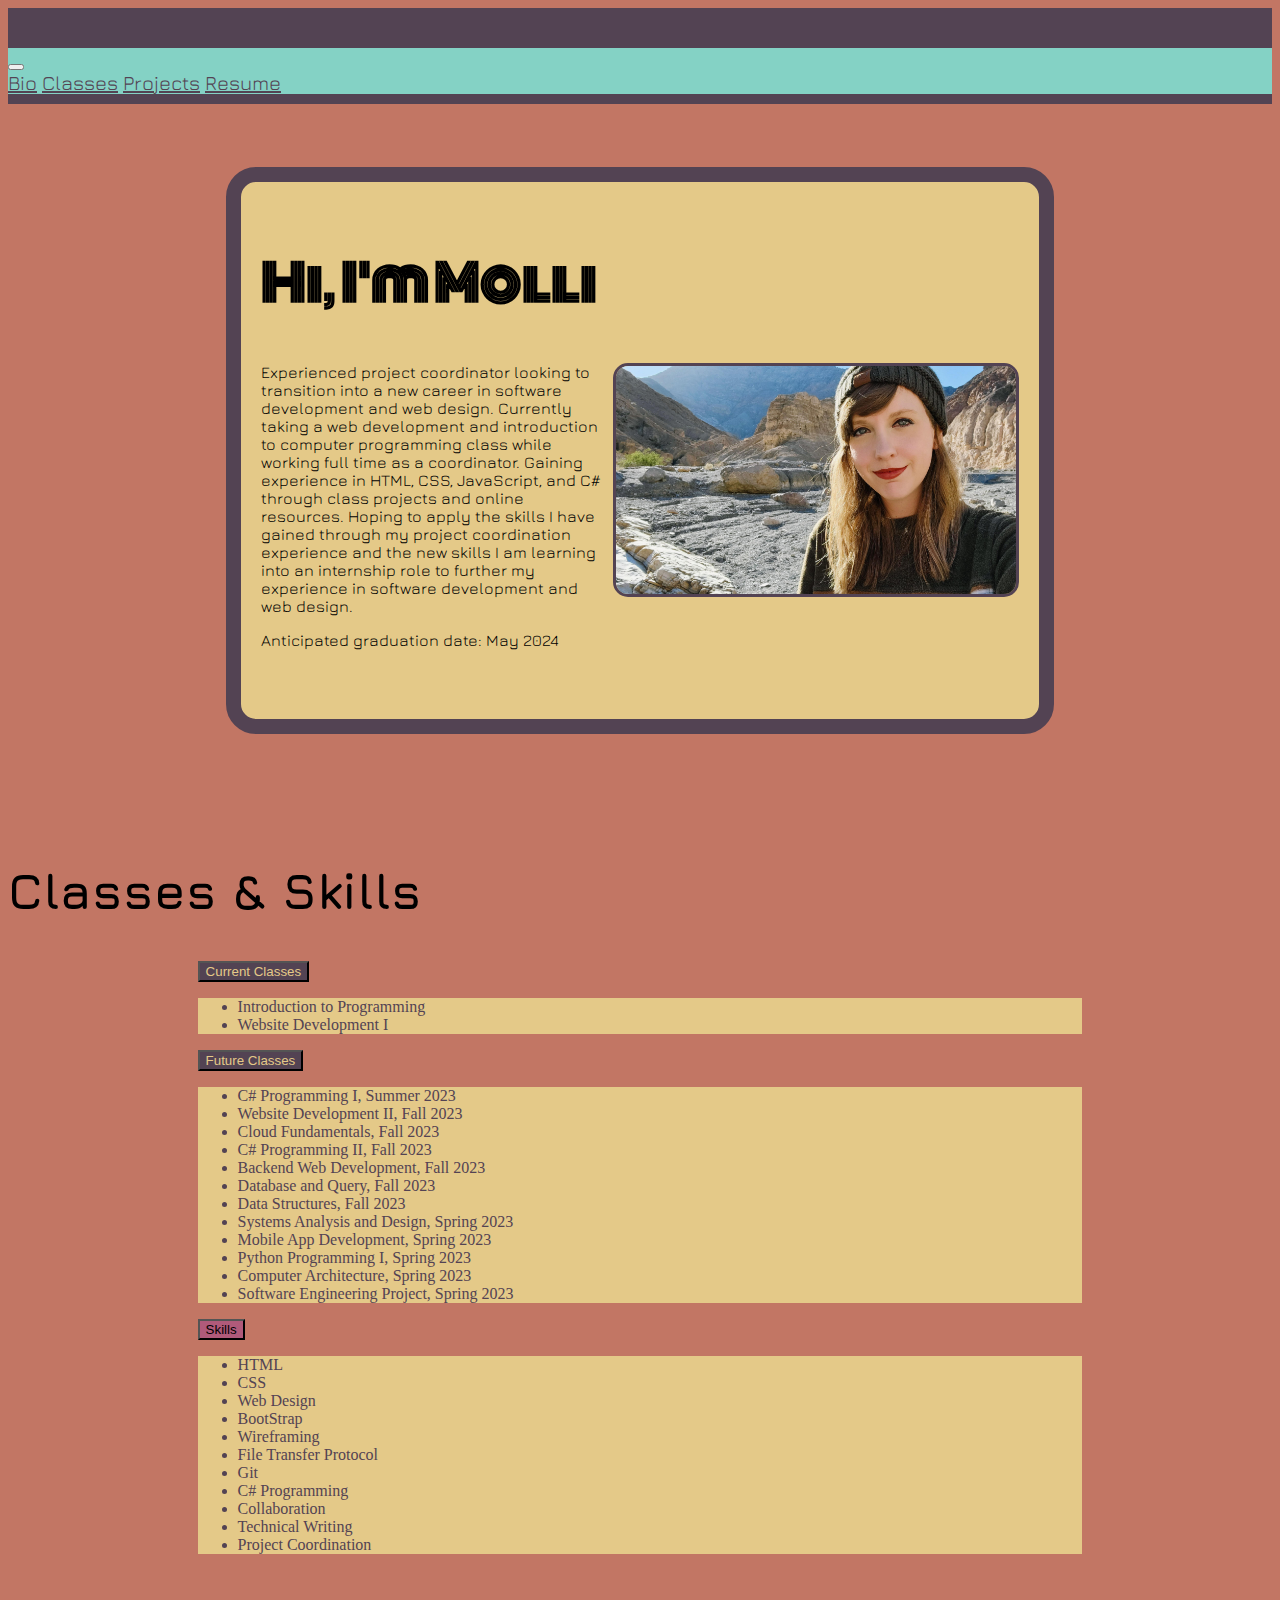
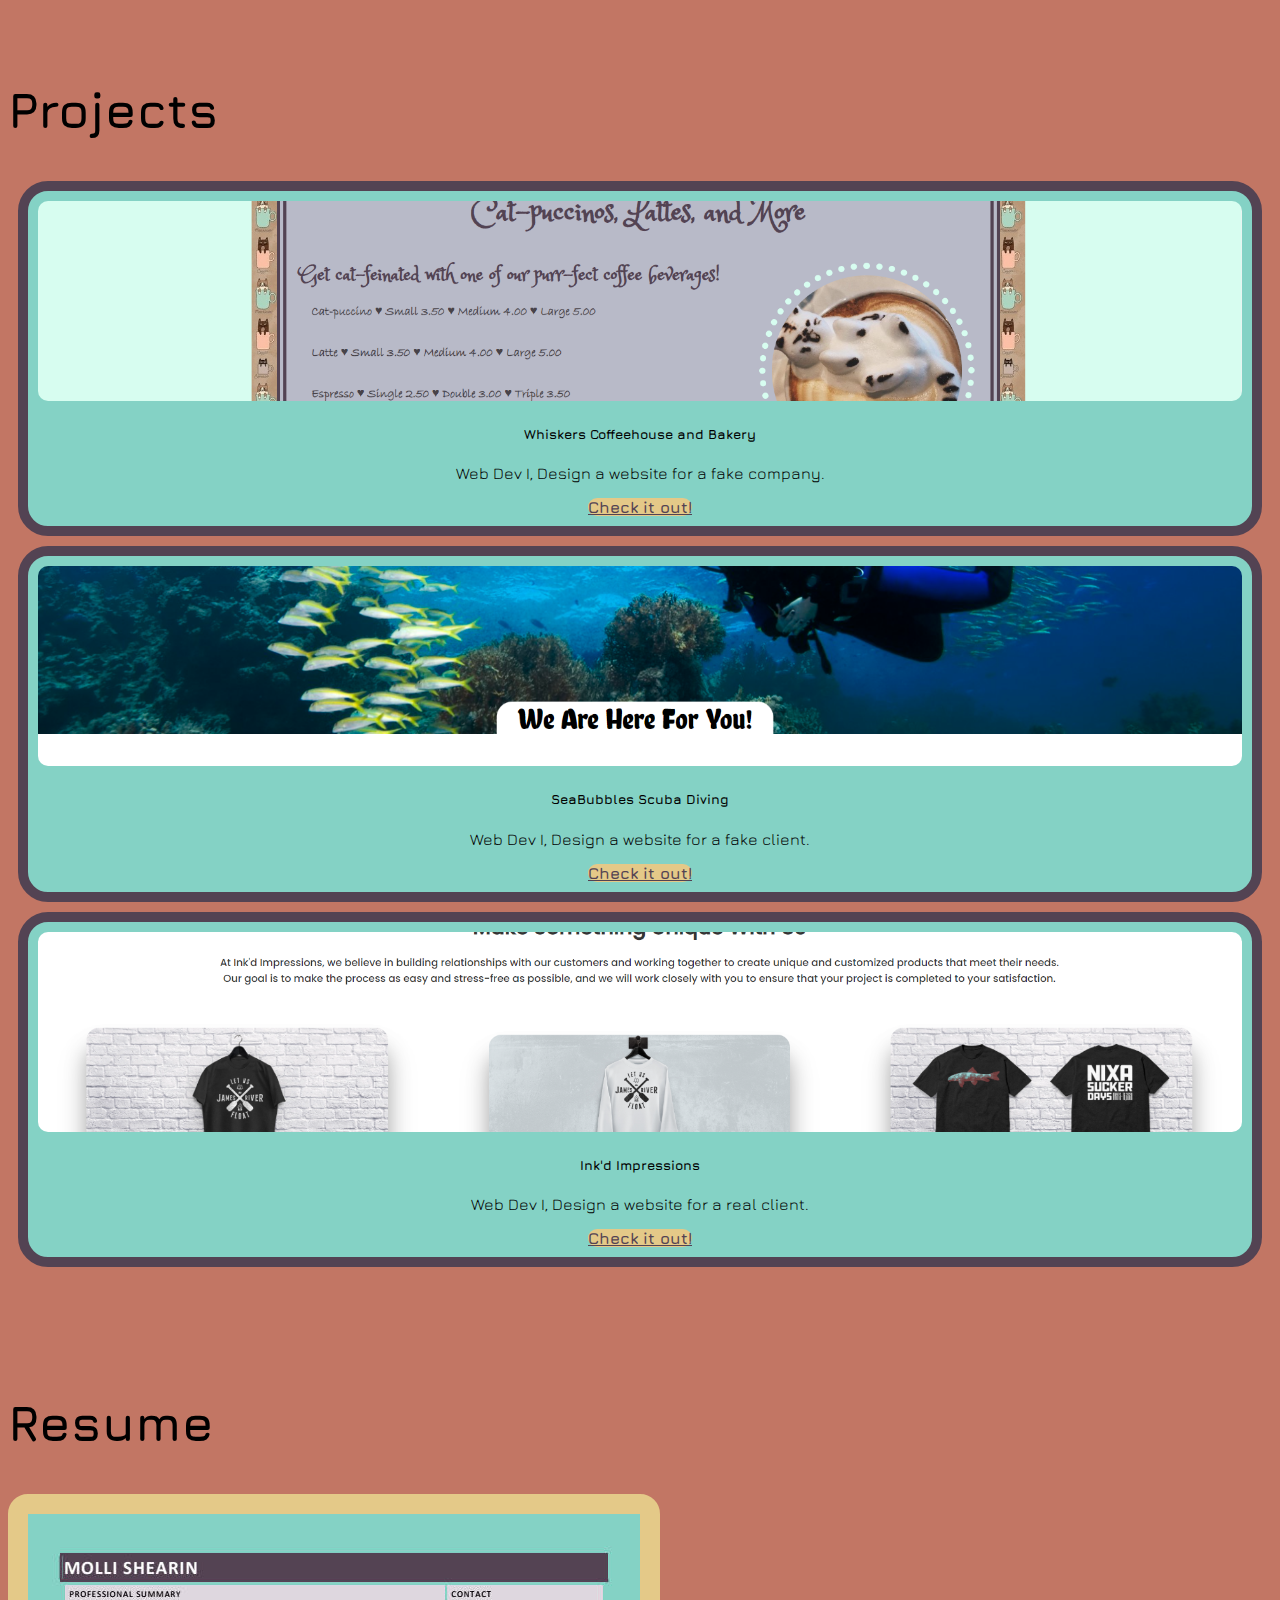
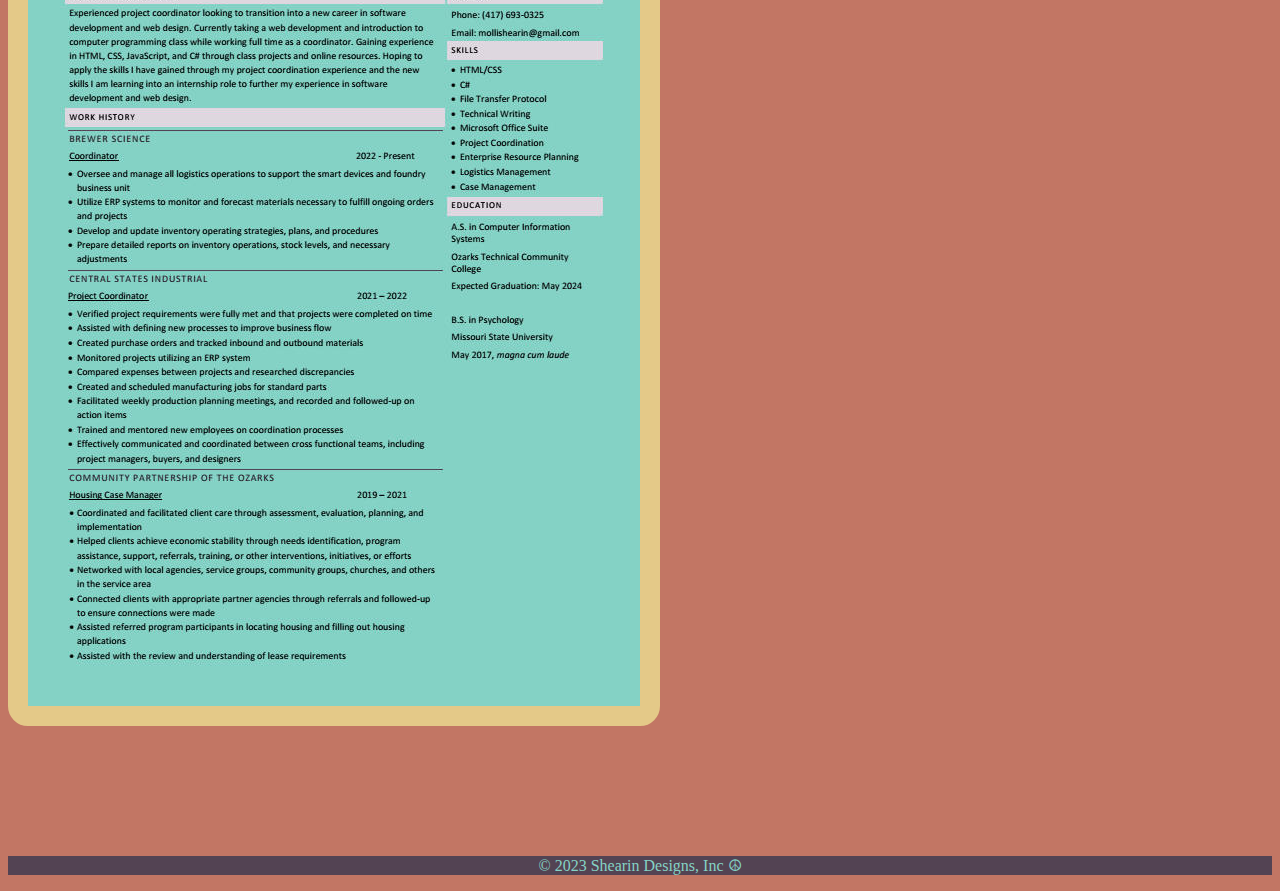
==== index.html @ d211f89f "initial commit" ====
<!DOCTYPE html>
<html lang="en">

<head>
    <!--Author: Molli Shearin
    Final Project, Web Dev 1, Spring 2023
    5-6-23-->
    <meta charset="UTF-8">
    <meta http-equiv="X-UA-Compatible" content="IE=edge">
    <meta name="viewport" content="width=device-width, initial-scale=1.0">
    <title>Molli Shearin</title>
    <link href="https://cdn.jsdelivr.net/npm/bootstrap@5.3.0-alpha3/dist/css/bootstrap.min.css" rel="stylesheet"
        integrity="sha384-KK94CHFLLe+nY2dmCWGMq91rCGa5gtU4mk92HdvYe+M/SXH301p5ILy+dN9+nJOZ" crossorigin="anonymous">
    <!--favicon-->
    <link rel="icon" type="image/x-icon" href="faviconflower.jpg">   
        <!--google fonts-->
    <link rel="preconnect" href="https://fonts.googleapis.com">
    <link rel="preconnect" href="https://fonts.gstatic.com" crossorigin>
    <link href="https://fonts.googleapis.com/css2?family=Monoton&display=swap" rel="stylesheet">

    <link rel="preconnect" href="https://fonts.googleapis.com">
    <link rel="preconnect" href="https://fonts.gstatic.com" crossorigin>
    <link href="https://fonts.googleapis.com/css2?family=Jura&display=swap" rel="stylesheet">
    <!--stylesheet-->
    <link rel="stylesheet" href="styles.css">
</head>

<body>
    <!--navigation bar-->
    <nav class="navbar navbar-expand-lg">
        <div class="container-fluid">
            <a class="navbar-brand" href="#"></a>
            <button class="navbar-toggler" type="button" data-bs-toggle="collapse" data-bs-target="#navbarNavAltMarkup"
                aria-controls="navbarNavAltMarkup" aria-expanded="false" aria-label="Toggle navigation">
                <span class="navbar-toggler-icon"></span>
            </button>
            <div class="collapse navbar-collapse" id="navbarNavAltMarkup">
                <div class="navbar-nav">
                    <a class="nav-link active" aria-current="page" href="#bio">Bio</a>
                    <a class="nav-link" href="#classes">Classes</a>
                    <a class="nav-link" href="#projects">Projects</a>
                    <a class="nav-link" href="#resume">Resume</a>
                </div>
            </div>
        </div>
    </nav>



    <!--bio section-->
    <a id="bio"> <!--scrolls down on page to bio section-->
        <section class="mollibio">
            <h2 class="introduction">Hi, I'm Molli</h2>
            <img src="mollipic.png" alt="Girl hiking in canyon" width="400" class="right">
            <p>Experienced project coordinator looking to transition into a new career in software development and web
                design. Currently taking a web development and introduction to computer programming class while working
                full time as a coordinator. Gaining experience in HTML, CSS, JavaScript, and C# through class projects
                and online resources. Hoping to apply the skills I have gained through my project coordination
                experience and the new skills I am learning into an internship role to further my experience in software
                development and web design.</p>
            <p>Anticipated graduation date: May 2024</p>
            <p class=" clearFloat">&nbsp;</p>
        </section>
    </a>


    <!--classes and skills section-->
    <a id="classes"> <!--scrolls down on page to classes and skills section-->
        <h2 class="heading text-center mt-5">Classes & Skills</h2>
    </a>
        <div class="container-fluid">
            <div class="accordion">
                <div class="accordion-item">
                    <div class="accordion-header">
                        <button class="accordion-button collapsed" type="button" data-bs-toggle="collapse"
                            data-bs-target="#collapseOne">
                            Current Classes
                        </button>
                    </div>
                    <div id="collapseOne" class="collapse">
                        <div class="accordion-body">
                            <ul>
                                <li>Introduction to Programming</li>
                                <li>Website Development I</li>
                            </ul>
                        </div>
                    </div>
                </div>
                <div class="accordion-item">
                    <div class="accordion-header">
                        <button class="accordion-button collapsed" type="button" data-bs-toggle="collapse"
                            data-bs-target="#collapseTwo">
                            Future Classes
                        </button>
                    </div>
                    <div id="collapseTwo" class="collapse">
                        <div class="accordion-body">
                            <ul>
                                <li class="mb-4">C# Programming I, Summer 2023</li>
                                <li>Website Development II, Fall 2023</li>
                                <li>Cloud Fundamentals, Fall 2023</li>
                                <li>C# Programming II, Fall 2023</li>
                                <li>Backend Web Development, Fall 2023</li>
                                <li>Database and Query, Fall 2023</li>
                                <li class="mb-4">Data Structures, Fall 2023</li>
                                <li>Systems Analysis and Design, Spring 2023</li>
                                <li>Mobile App Development, Spring 2023</li>
                                <li>Python Programming I, Spring 2023</li>
                                <li>Computer Architecture, Spring 2023</li>
                                <li>Software Engineering Project, Spring 2023</li>
                            </ul>
                        </div>
                    </div>
                </div>
                <div class="accordion-item">
                    <div class="accordion-header">
                        <button class="accordion-button" type="button" data-bs-toggle="collapse"
                            data-bs-target="#collapseThree">
                            Skills
                        </button>
                    </div>
                    <div id="collapseThree" class="collapse show">
                        <div class="accordion-body">
                            <ul>
                                <li>HTML</li>
                                <li>CSS</li>
                                <li>Web Design</li>
                                <li>BootStrap</li>
                                <li>Wireframing</li>
                                <li>File Transfer Protocol</li>
                                <li>Git</li>
                                <li>C# Programming</li>
                                <li>Collaboration</li>
                                <li>Technical Writing</li>
                                <li>Project Coordination</li>
                            </ul>
                        </div>
                    </div>
                </div>
            </div>
        </div>

    <!--projects section-->
    <div class="container text-center mt-5" style="margin-bottom: 10%;">
        <a id="projects"> <!--scrolls down on page to projects section-->
            <h2 class="heading">Projects</h2>
        </a>
        <div class="row">
            <div class="col-sm-12 col-md-4">
                <div class="card h-100">
                    <img src="catcafe.png" class="card-img-top" alt="Cat Cafe Website">
                    <div class="card-body">
                        <h5 class="card-title">Whiskers Coffeehouse and Bakery</h5>
                        <p class="card-text">Web Dev I, Design a website for a fake company.</p>
                        <a href="#" class="btn btn-primary">Check it out!</a>
                    </div>
                </div>
            </div>
            <div class="col-sm-12 col-md-4">
                <div class="card h-100">
                    <img src="seabubbles.png" class="card-img-top" alt="SeaBubbles Scuba Diving Website">
                    <div class="card-body">
                        <h5 class="card-title">SeaBubbles Scuba Diving</h5>
                        <p class="card-text">Web Dev I, Design a website for a fake client.</p>
                        <a href="#" class="btn btn-primary">Check it out!</a>
                    </div>
                </div>
            </div>
            <div class="col-sm-12 col-md-4">
                <div class="card h-100">
                    <img src="inkdimpressions.png" class="card-img-top" alt="Inkd Impressions Website">
                    <div class="card-body">
                        <h5 class="card-title">Ink'd Impressions</h5>
                        <p class="card-text">Web Dev I, Design a website for a real client.</p>
                        <a href="#" class="btn btn-primary">Check it out!</a>
                    </div>
                </div>
            </div>
        </div>
    </div>

    <!--resume section-->
    <div class="container text-center mt-5" style="margin-bottom: 10%;">
        <a id="resume">
            <h2 class="heading">Resume</h2>
        </a>
        <a href="Molli_Resume.pdf" target="_blank"> <!--opens pdf of resume when resume is clicked on-->
            <img src="resumepic.jpg" alt="Resume" class="img-fluid" style="border-radius: 20px; border: 20px solid #E4C988;">
        </a>
    </div>
    <!--footer section-->
    <div class="container-mx-0 mt-5">
        <p class="footer m-0 p-0">&copy; 2023 Shearin Designs, Inc &#9774;</p>
    </div>
    <!--javascrit bootstrap link-->
    <script src="https://cdn.jsdelivr.net/npm/bootstrap@5.3.0-alpha3/dist/js/bootstrap.bundle.min.js"
        integrity="sha384-ENjdO4Dr2bkBIFxQpeoTz1HIcje39Wm4jDKdf19U8gI4ddQ3GYNS7NTKfAdVQSZe"
        crossorigin="anonymous"></script>
</body>

</html>
---- styles.css ----
/*background color for site*/
body {
    background-color: #C27664;
}

/*navigation bar*/
.navbar {
    background-color: #84D2C5;
    border-bottom: 10px solid rgb(83, 67, 83);
    border-top: 40px solid rgb(83, 67, 83);
    font-size: 20px;
    font-family: 'Jura', sans-serif;
}

a:link, a:visited {
    color: rgb(83, 67, 83);
  }

  a:hover, a:active {
    background-color: #B05A7A;
    color: #84D2C5;
    border-radius: 20px;
  }

/*bio section*/
.mollibio {
    padding: 20px;
    background-color: #E4C988; 
    border: 15px solid rgb(83, 67, 83);
    min-width: 470px;
    width: 60%;
    margin: auto;
    margin-bottom: 10%;
    margin-top: 5%;
    font-family: 'Jura', sans-serif;
    border-radius: 30px;
}

.introduction {
    font-family: 'Monoton', cursive;
    font-size: 50px;
}

.heading {
    font-family: 'Jura', sans-serif;
    font-size: 50px;
    font-weight: bolder;
}

.right {
    float: right;
    border-radius: 15px;
    border: 3px solid rgb(83, 67, 83);
    margin-left: 1%; 
}

.clearFloat {
	clear: both;
}

/*classes and skills section*/
.accordion-button.collapsed {
    background-color: rgb(83, 67, 83);
    color: #E4C988;  
}

.accordion-button:not(.collapsed) {
    background-color: #B05A7A;
}

.accordion-body {
    background-color: #E4C988;  
    color:rgb(83, 67, 83);
}

.accordion {
    margin-left: 15%;
    margin-right: 15%;
    margin-bottom: 10%;
}

#classes {
    font-family: 'Jura', sans-serif;
}

/*projects section*/
.card {
    margin: 10px;
    padding: 10px;
    background-color: #84D2C5;
    border: 10px solid rgb(83, 67, 83);
    text-align: center;
    border-radius: 30px;
    font-family: 'Jura', sans-serif;
}
 
.btn {
    background-color: #E4C988; 
    border: none;
    font-family: 'Jura', sans-serif;
    border-radius: 20px;
    font-weight: bold;
    margin-top: 3%;
}

.btn:hover {
    background-color: #B05A7A;
    color: rgb(83, 67, 83);
    border-radius: 20px;
    font-family: 'Jura', sans-serif;
  }

  .card-img-top {
    border-radius: 10px;
    width: 100%;
    height: 200px;
    object-fit: cover;
  }

.card-title {
    font-weight: bold;
}

/*footer*/
.footer {
    background-color:rgb(83, 67, 83);
    color: #84D2C5;
    text-align: center;
}
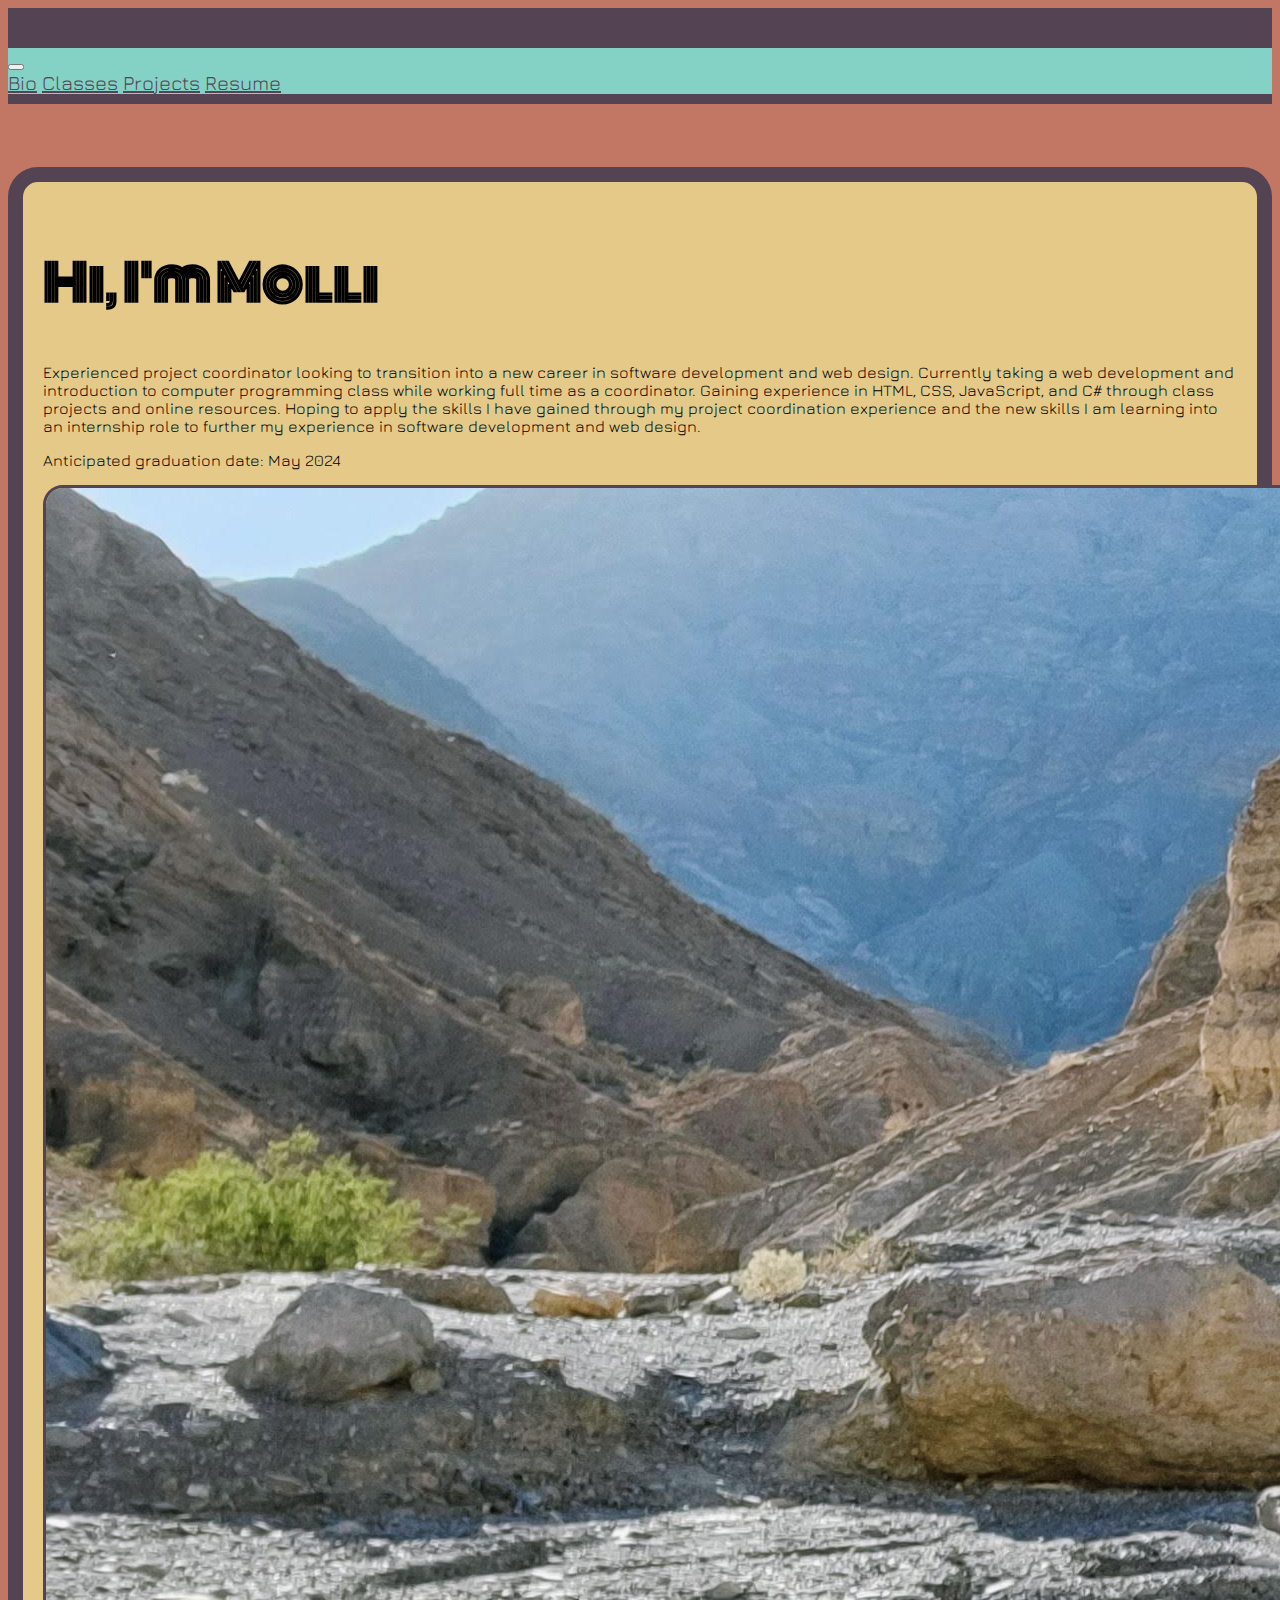
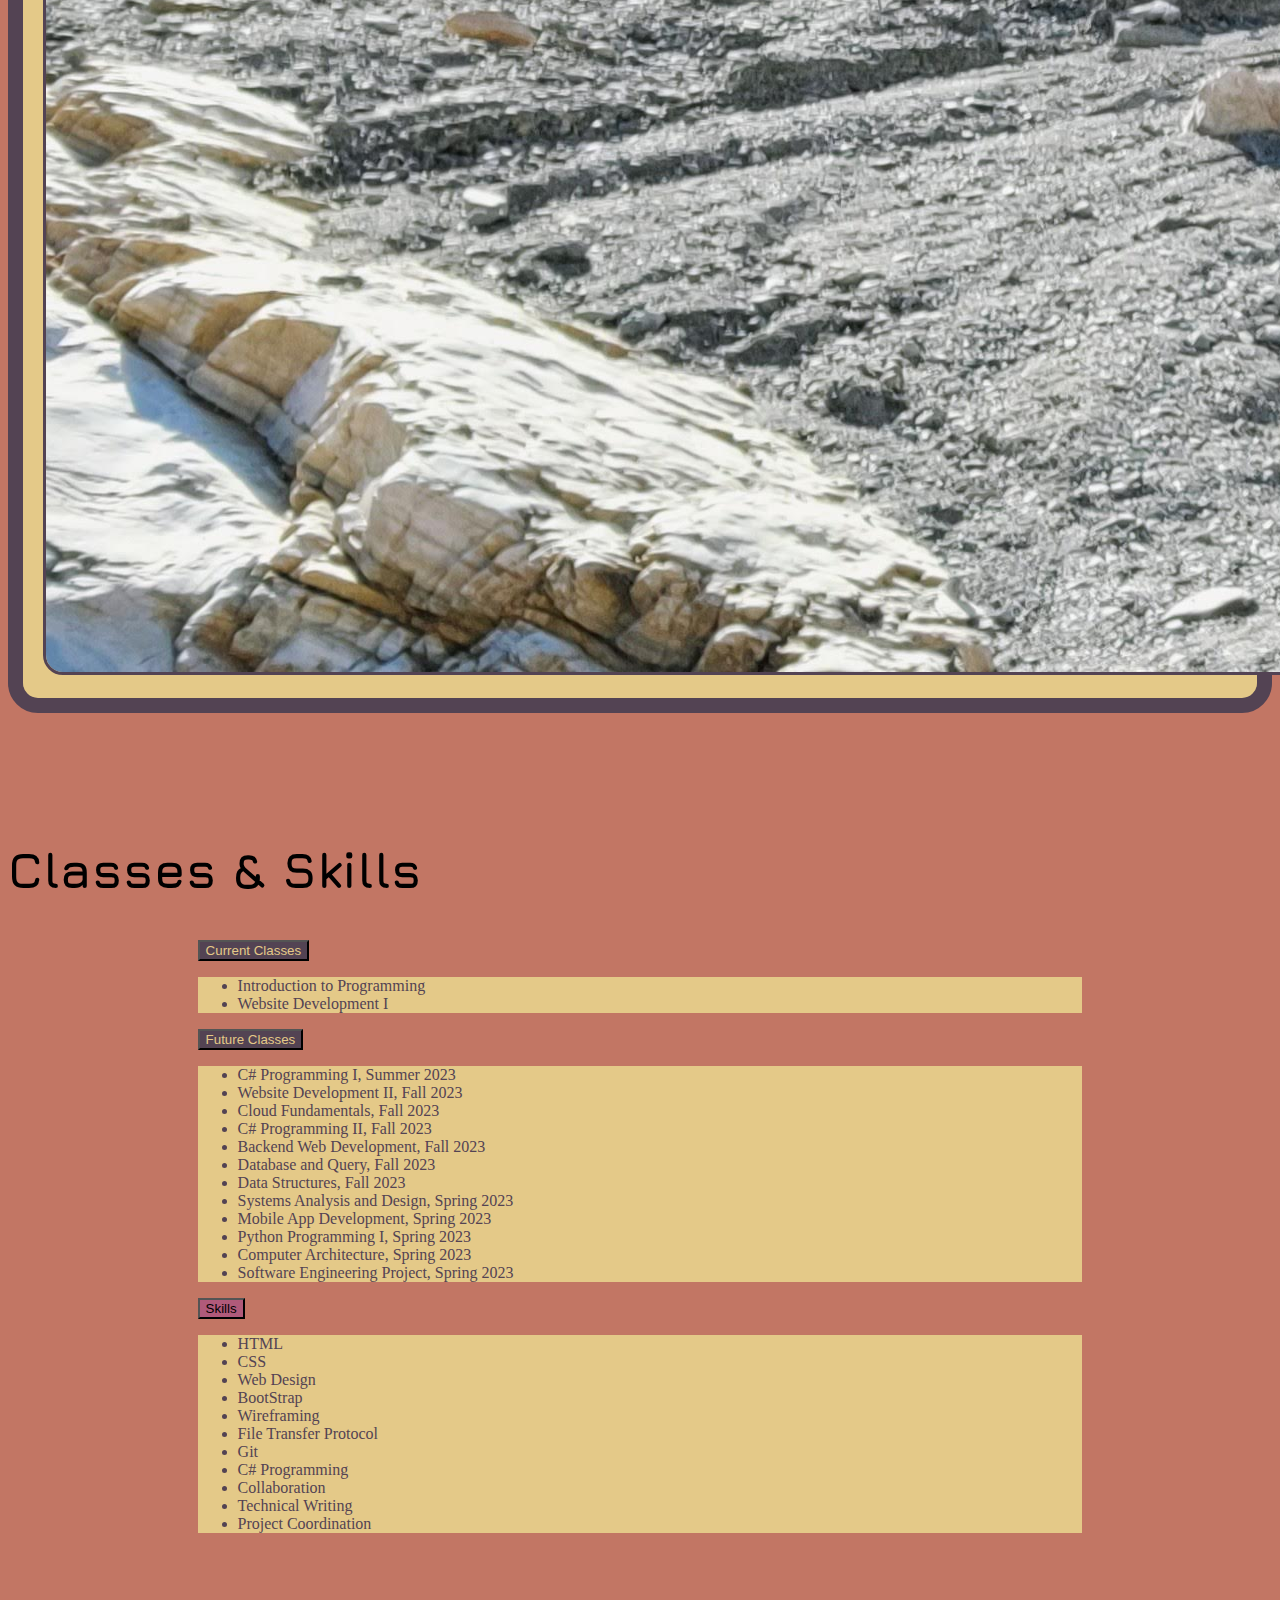
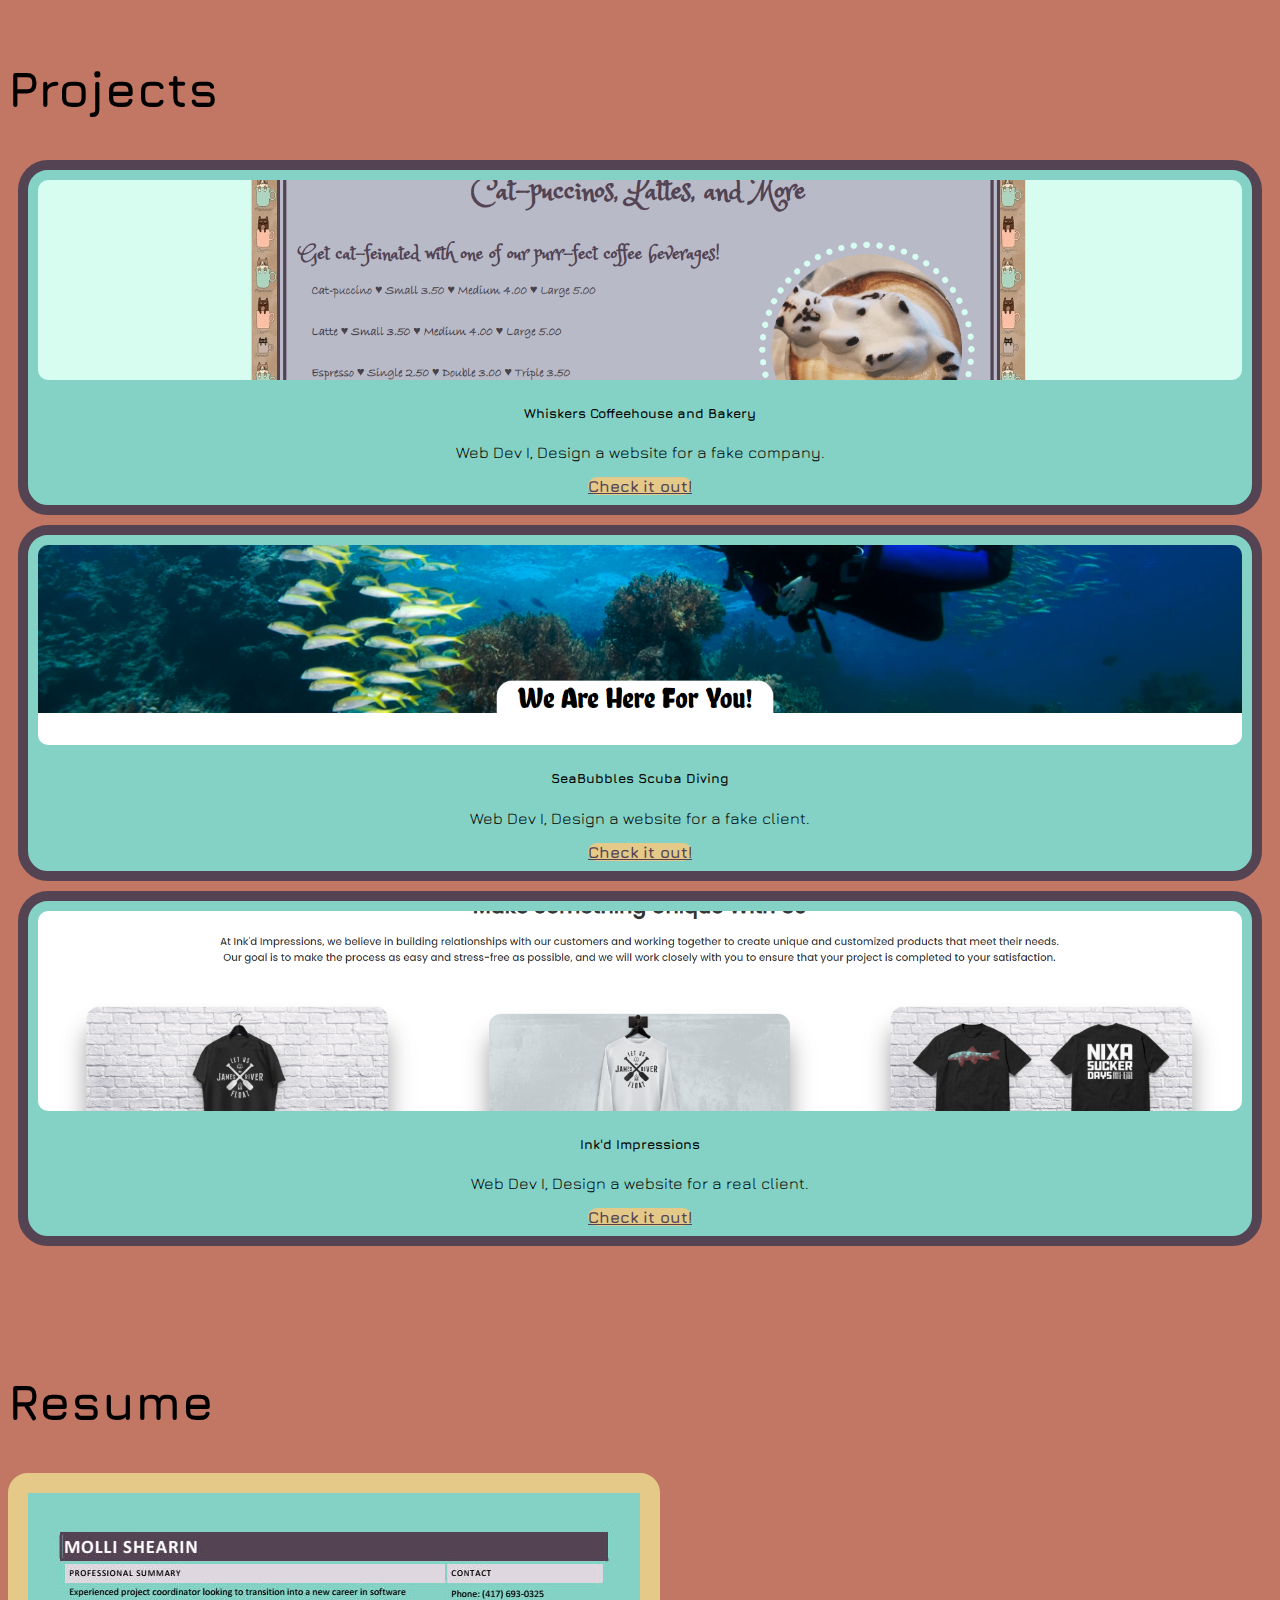
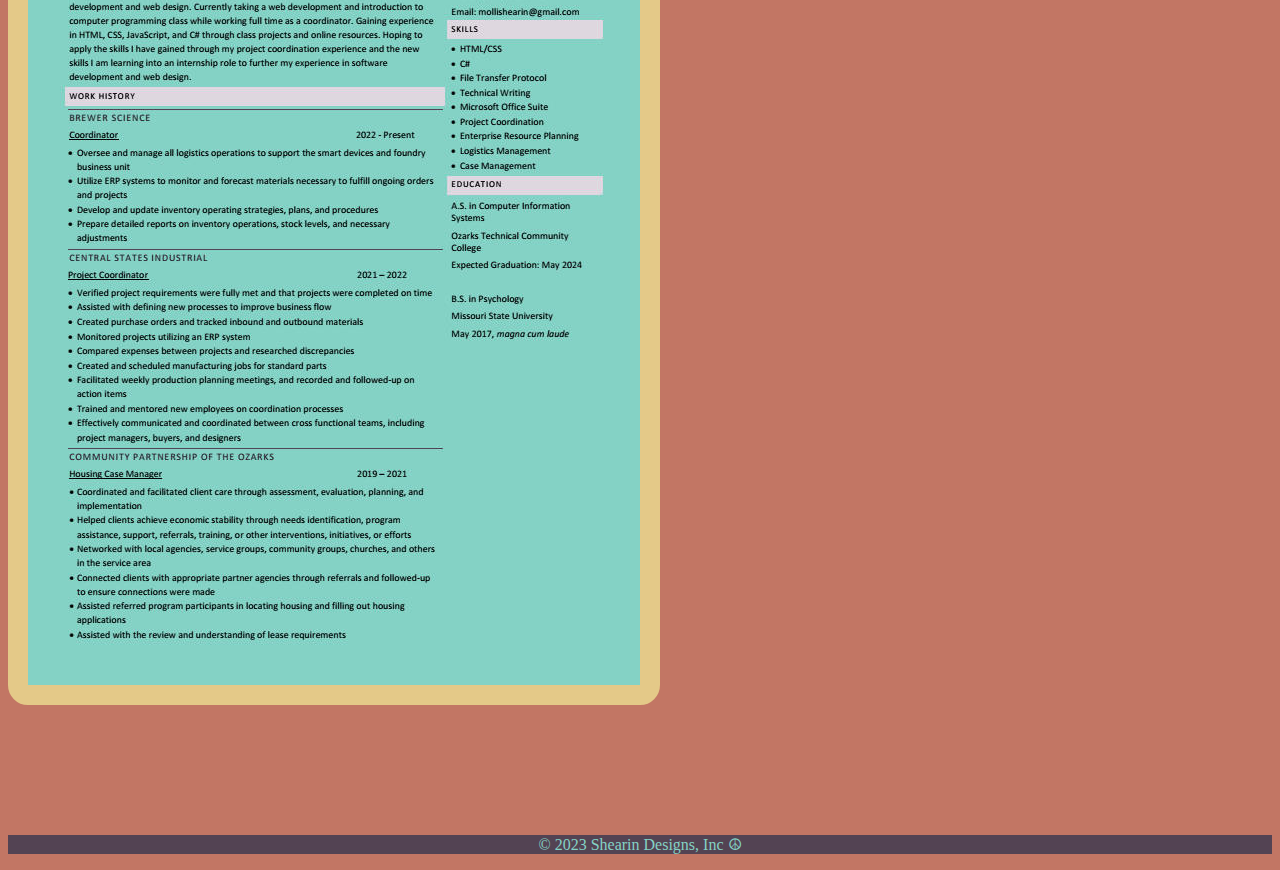
==== commit 397aa0d8: "updated responsiveness of bio section" ====
--- a/index.html
+++ b/index.html
@@ -12,8 +12,8 @@
     <link href="https://cdn.jsdelivr.net/npm/bootstrap@5.3.0-alpha3/dist/css/bootstrap.min.css" rel="stylesheet"
         integrity="sha384-KK94CHFLLe+nY2dmCWGMq91rCGa5gtU4mk92HdvYe+M/SXH301p5ILy+dN9+nJOZ" crossorigin="anonymous">
     <!--favicon-->
-    <link rel="icon" type="image/x-icon" href="faviconflower.jpg">   
-        <!--google fonts-->
+    <link rel="icon" type="image/x-icon" href="faviconflower.jpg">
+    <!--google fonts-->
     <link rel="preconnect" href="https://fonts.googleapis.com">
     <link rel="preconnect" href="https://fonts.gstatic.com" crossorigin>
     <link href="https://fonts.googleapis.com/css2?family=Monoton&display=swap" rel="stylesheet">
@@ -49,18 +49,30 @@
 
     <!--bio section-->
     <a id="bio"> <!--scrolls down on page to bio section-->
-        <section class="mollibio">
+        <div class="container mollibio">
             <h2 class="introduction">Hi, I'm Molli</h2>
-            <img src="mollipic.png" alt="Girl hiking in canyon" width="400" class="right">
-            <p>Experienced project coordinator looking to transition into a new career in software development and web
-                design. Currently taking a web development and introduction to computer programming class while working
-                full time as a coordinator. Gaining experience in HTML, CSS, JavaScript, and C# through class projects
-                and online resources. Hoping to apply the skills I have gained through my project coordination
-                experience and the new skills I am learning into an internship role to further my experience in software
-                development and web design.</p>
-            <p>Anticipated graduation date: May 2024</p>
-            <p class=" clearFloat">&nbsp;</p>
-        </section>
+            <div class="row">
+
+                <div class="col-sm-12 col-md-6">
+                    <p>Experienced project coordinator looking to transition into a new career in software development
+                        and web
+                        design. Currently taking a web development and introduction to computer programming class while
+                        working
+                        full time as a coordinator. Gaining experience in HTML, CSS, JavaScript, and C# through class
+                        projects
+                        and online resources. Hoping to apply the skills I have gained through my project coordination
+                        experience and the new skills I am learning into an internship role to further my experience in
+                        software
+                        development and web design.</p>
+                    <p>Anticipated graduation date: May 2024</p>
+                </div>
+                <div class="col-sm-12 col-md-6">
+                    <img src="mollipic.png" class="img-fluid" alt="Girl Hiking in Canyon"
+                        style="border-radius: 20px; border: 3px solid rgb(83, 67, 83);">
+                </div>
+            </div>
+            <!-- <p class=" clearFloat">&nbsp;</p> -->
+        </div>
     </a>
 
 
@@ -68,77 +80,77 @@
     <a id="classes"> <!--scrolls down on page to classes and skills section-->
         <h2 class="heading text-center mt-5">Classes & Skills</h2>
     </a>
-        <div class="container-fluid">
-            <div class="accordion">
-                <div class="accordion-item">
-                    <div class="accordion-header">
-                        <button class="accordion-button collapsed" type="button" data-bs-toggle="collapse"
-                            data-bs-target="#collapseOne">
-                            Current Classes
-                        </button>
-                    </div>
-                    <div id="collapseOne" class="collapse">
-                        <div class="accordion-body">
-                            <ul>
-                                <li>Introduction to Programming</li>
-                                <li>Website Development I</li>
-                            </ul>
-                        </div>
-                    </div>
-                </div>
-                <div class="accordion-item">
-                    <div class="accordion-header">
-                        <button class="accordion-button collapsed" type="button" data-bs-toggle="collapse"
-                            data-bs-target="#collapseTwo">
-                            Future Classes
-                        </button>
-                    </div>
-                    <div id="collapseTwo" class="collapse">
-                        <div class="accordion-body">
-                            <ul>
-                                <li class="mb-4">C# Programming I, Summer 2023</li>
-                                <li>Website Development II, Fall 2023</li>
-                                <li>Cloud Fundamentals, Fall 2023</li>
-                                <li>C# Programming II, Fall 2023</li>
-                                <li>Backend Web Development, Fall 2023</li>
-                                <li>Database and Query, Fall 2023</li>
-                                <li class="mb-4">Data Structures, Fall 2023</li>
-                                <li>Systems Analysis and Design, Spring 2023</li>
-                                <li>Mobile App Development, Spring 2023</li>
-                                <li>Python Programming I, Spring 2023</li>
-                                <li>Computer Architecture, Spring 2023</li>
-                                <li>Software Engineering Project, Spring 2023</li>
-                            </ul>
-                        </div>
-                    </div>
-                </div>
-                <div class="accordion-item">
-                    <div class="accordion-header">
-                        <button class="accordion-button" type="button" data-bs-toggle="collapse"
-                            data-bs-target="#collapseThree">
-                            Skills
-                        </button>
-                    </div>
-                    <div id="collapseThree" class="collapse show">
-                        <div class="accordion-body">
-                            <ul>
-                                <li>HTML</li>
-                                <li>CSS</li>
-                                <li>Web Design</li>
-                                <li>BootStrap</li>
-                                <li>Wireframing</li>
-                                <li>File Transfer Protocol</li>
-                                <li>Git</li>
-                                <li>C# Programming</li>
-                                <li>Collaboration</li>
-                                <li>Technical Writing</li>
-                                <li>Project Coordination</li>
-                            </ul>
-                        </div>
-                    </div>
-                </div>
-            </div>
-        </div>
+    <div class="container-fluid">
+        <div class="accordion">
+            <div class="accordion-item">
+                <div class="accordion-header">
+                    <button class="accordion-button collapsed" type="button" data-bs-toggle="collapse"
+                        data-bs-target="#collapseOne">
+                        Current Classes
+                    </button>
+                </div>
+                <div id="collapseOne" class="collapse">
+                    <div class="accordion-body">
+                        <ul>
+                            <li>Introduction to Programming</li>
+                            <li>Website Development I</li>
+                        </ul>
+                    </div>
+                </div>
+            </div>
+            <div class="accordion-item">
+                <div class="accordion-header">
+                    <button class="accordion-button collapsed" type="button" data-bs-toggle="collapse"
+                        data-bs-target="#collapseTwo">
+                        Future Classes
+                    </button>
+                </div>
+                <div id="collapseTwo" class="collapse">
+                    <div class="accordion-body">
+                        <ul>
+                            <li class="mb-4">C# Programming I, Summer 2023</li>
+                            <li>Website Development II, Fall 2023</li>
+                            <li>Cloud Fundamentals, Fall 2023</li>
+                            <li>C# Programming II, Fall 2023</li>
+                            <li>Backend Web Development, Fall 2023</li>
+                            <li>Database and Query, Fall 2023</li>
+                            <li class="mb-4">Data Structures, Fall 2023</li>
+                            <li>Systems Analysis and Design, Spring 2023</li>
+                            <li>Mobile App Development, Spring 2023</li>
+                            <li>Python Programming I, Spring 2023</li>
+                            <li>Computer Architecture, Spring 2023</li>
+                            <li>Software Engineering Project, Spring 2023</li>
+                        </ul>
+                    </div>
+                </div>
+            </div>
+            <div class="accordion-item">
+                <div class="accordion-header">
+                    <button class="accordion-button" type="button" data-bs-toggle="collapse"
+                        data-bs-target="#collapseThree">
+                        Skills
+                    </button>
+                </div>
+                <div id="collapseThree" class="collapse show">
+                    <div class="accordion-body">
+                        <ul>
+                            <li>HTML</li>
+                            <li>CSS</li>
+                            <li>Web Design</li>
+                            <li>BootStrap</li>
+                            <li>Wireframing</li>
+                            <li>File Transfer Protocol</li>
+                            <li>Git</li>
+                            <li>C# Programming</li>
+                            <li>Collaboration</li>
+                            <li>Technical Writing</li>
+                            <li>Project Coordination</li>
+                        </ul>
+                    </div>
+                </div>
+            </div>
+        </div>
+    </div>
 
     <!--projects section-->
     <div class="container text-center mt-5" style="margin-bottom: 10%;">
@@ -185,7 +197,8 @@
             <h2 class="heading">Resume</h2>
         </a>
         <a href="Molli_Resume.pdf" target="_blank"> <!--opens pdf of resume when resume is clicked on-->
-            <img src="resumepic.jpg" alt="Resume" class="img-fluid" style="border-radius: 20px; border: 20px solid #E4C988;">
+            <img src="resumepic.jpg" alt="Resume" class="img-fluid"
+                style="border-radius: 20px; border: 20px solid #E4C988;">
         </a>
     </div>
     <!--footer section-->
--- a/styles.css
+++ b/styles.css
@@ -27,8 +27,6 @@
     padding: 20px;
     background-color: #E4C988; 
     border: 15px solid rgb(83, 67, 83);
-    min-width: 470px;
-    width: 60%;
     margin: auto;
     margin-bottom: 10%;
     margin-top: 5%;
@@ -52,6 +50,7 @@
     border-radius: 15px;
     border: 3px solid rgb(83, 67, 83);
     margin-left: 1%; 
+    max-width: 400px;
 }
 
 .clearFloat {
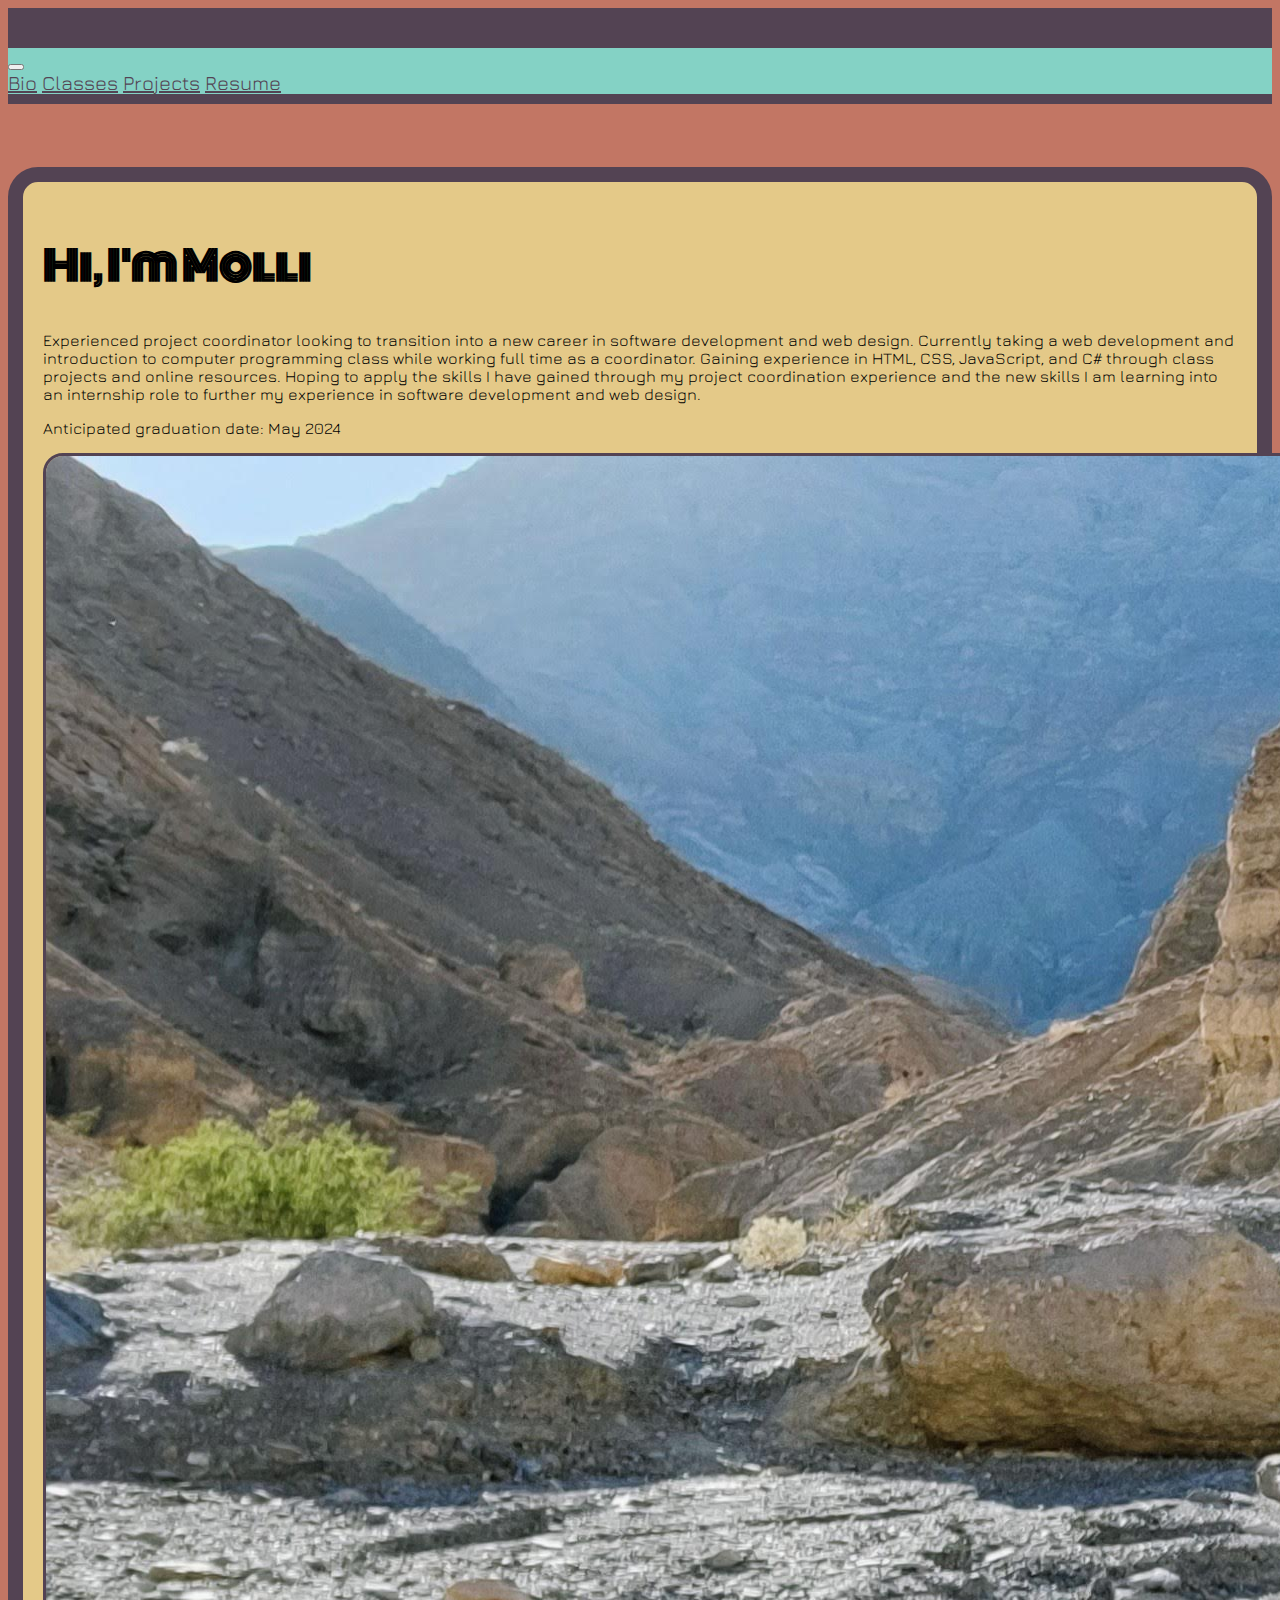
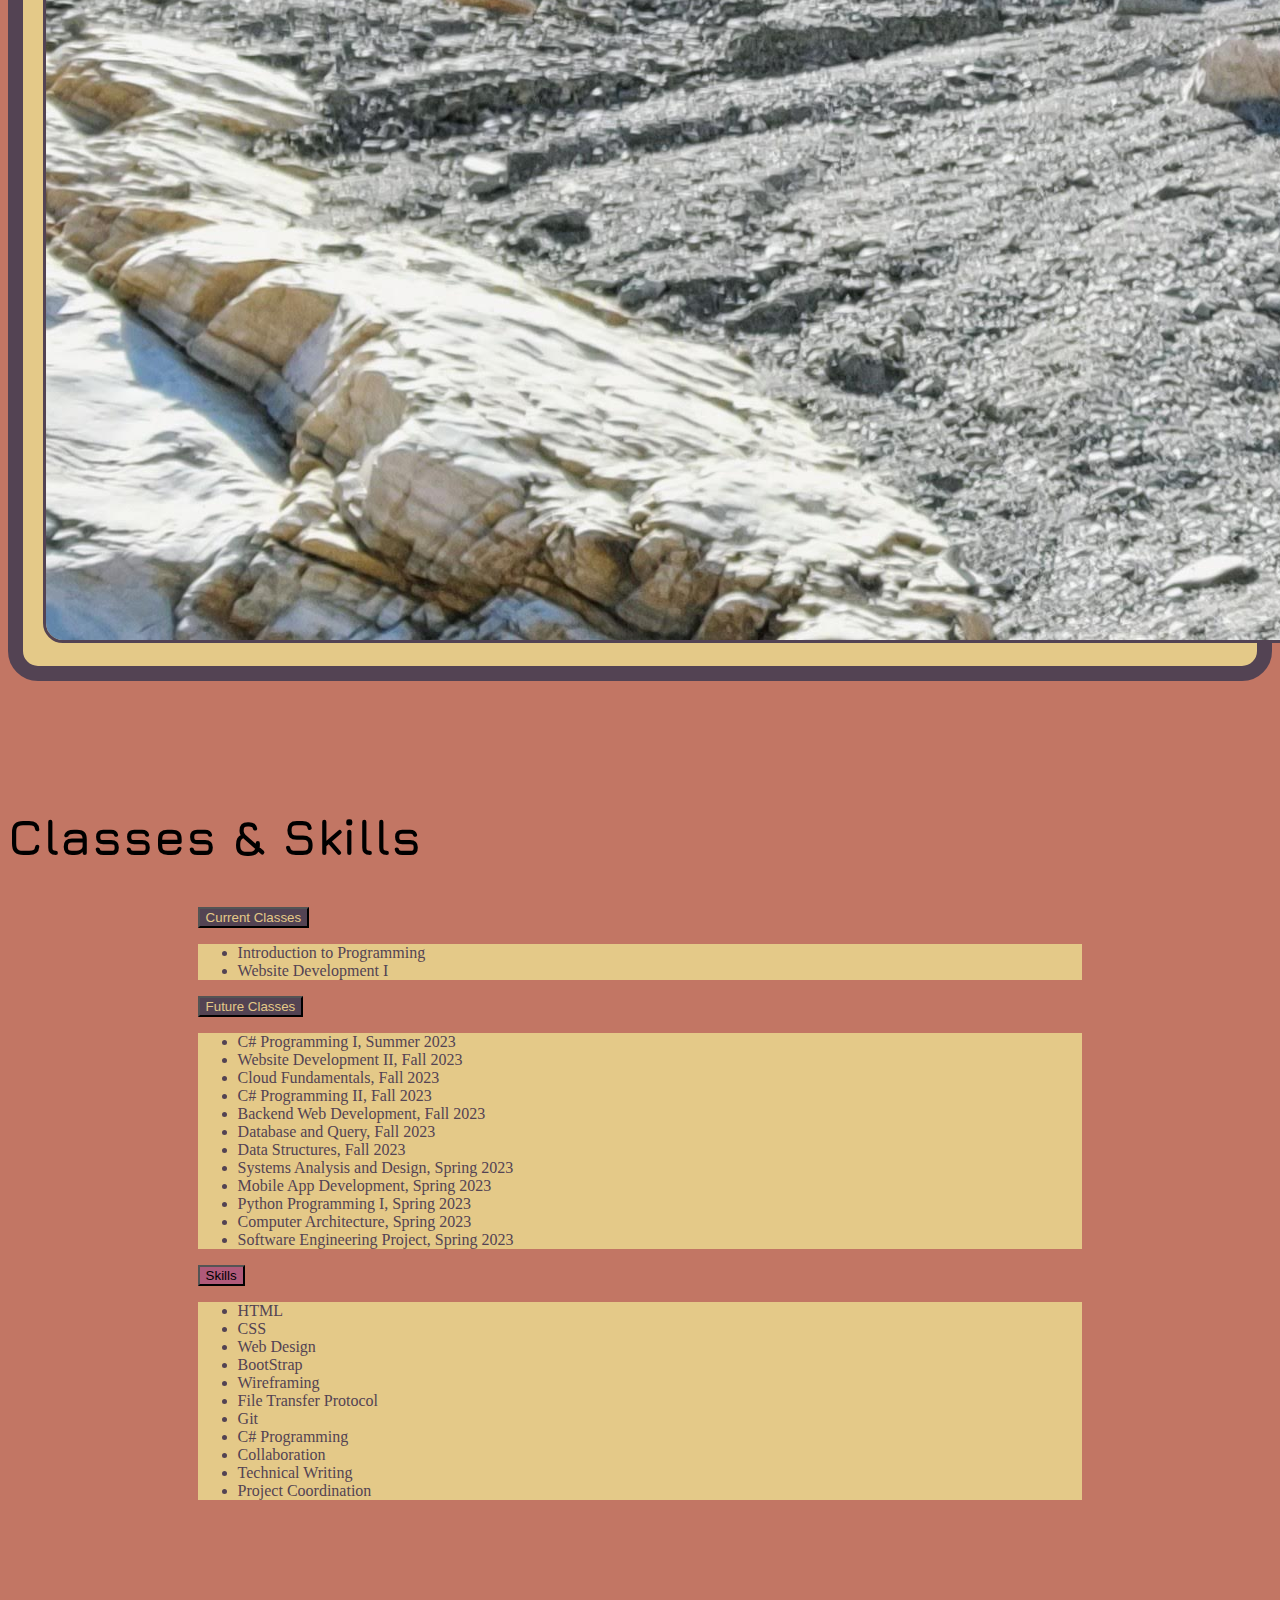
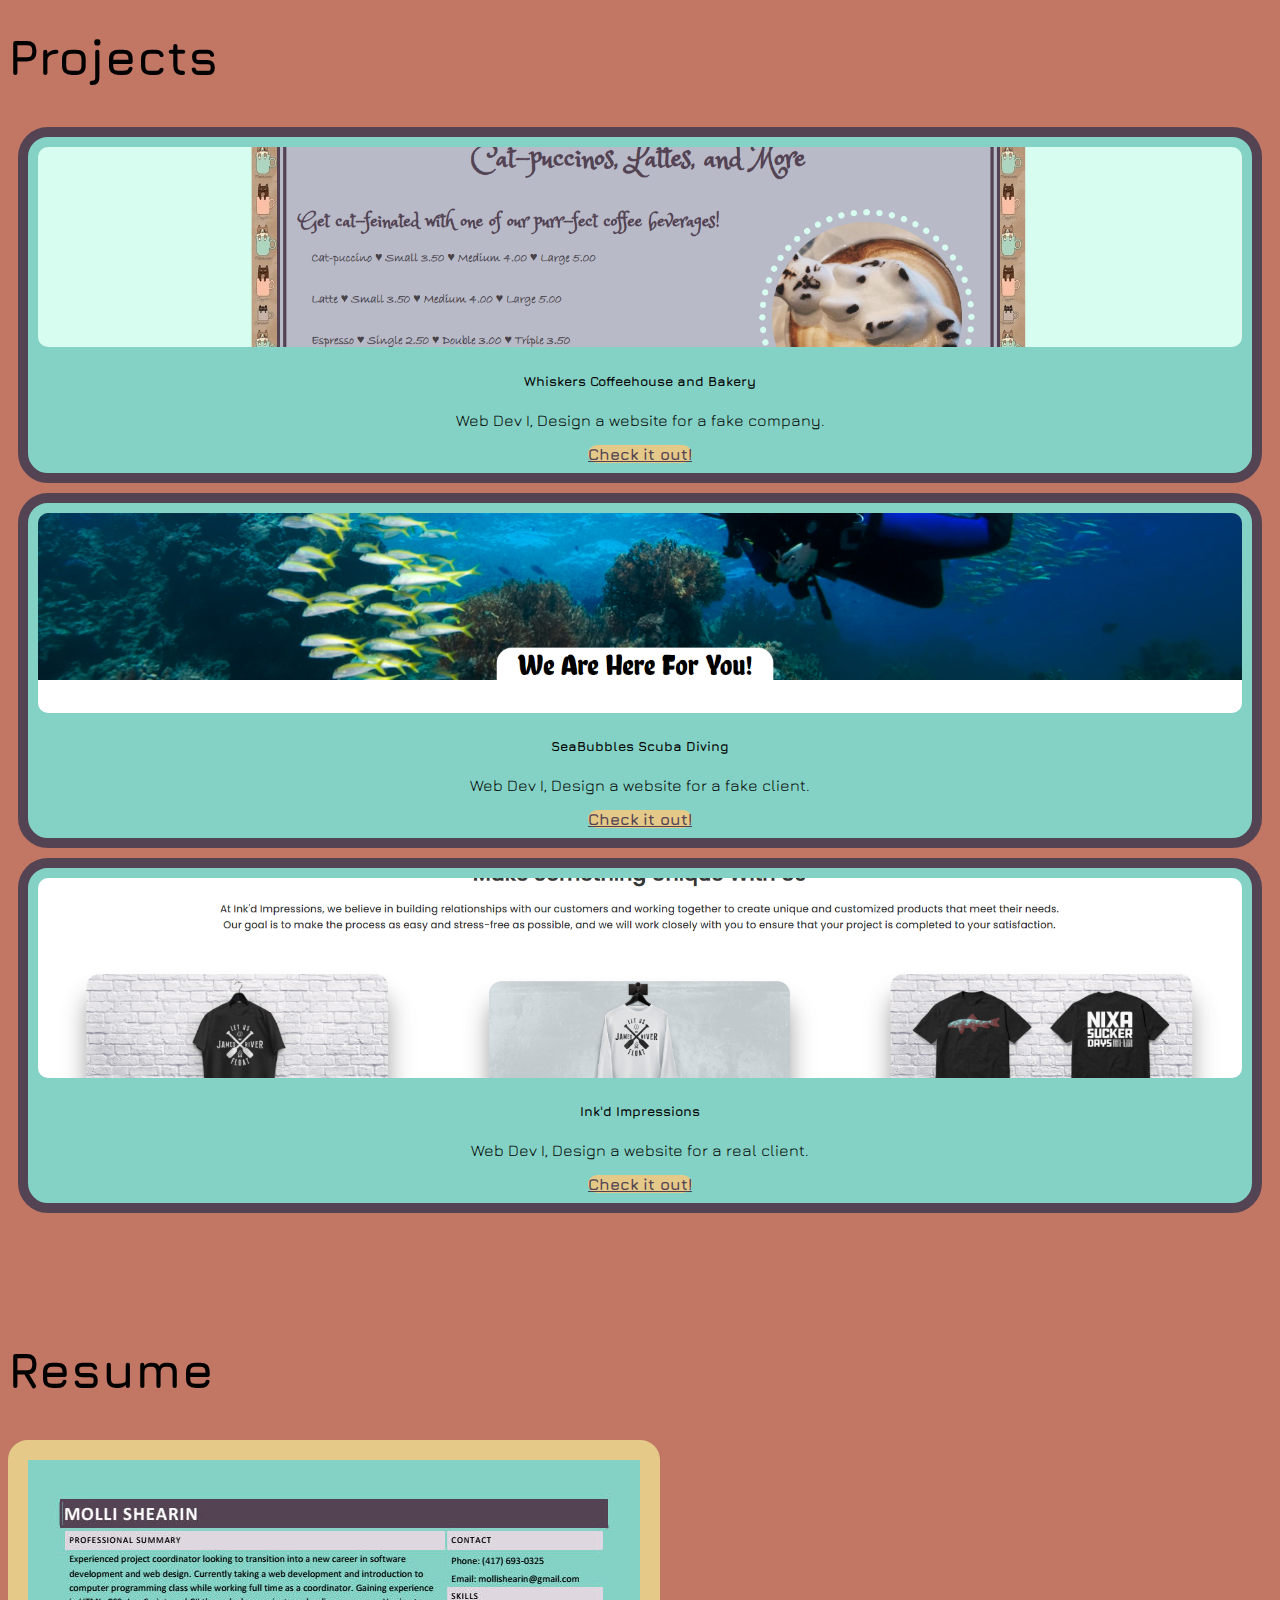
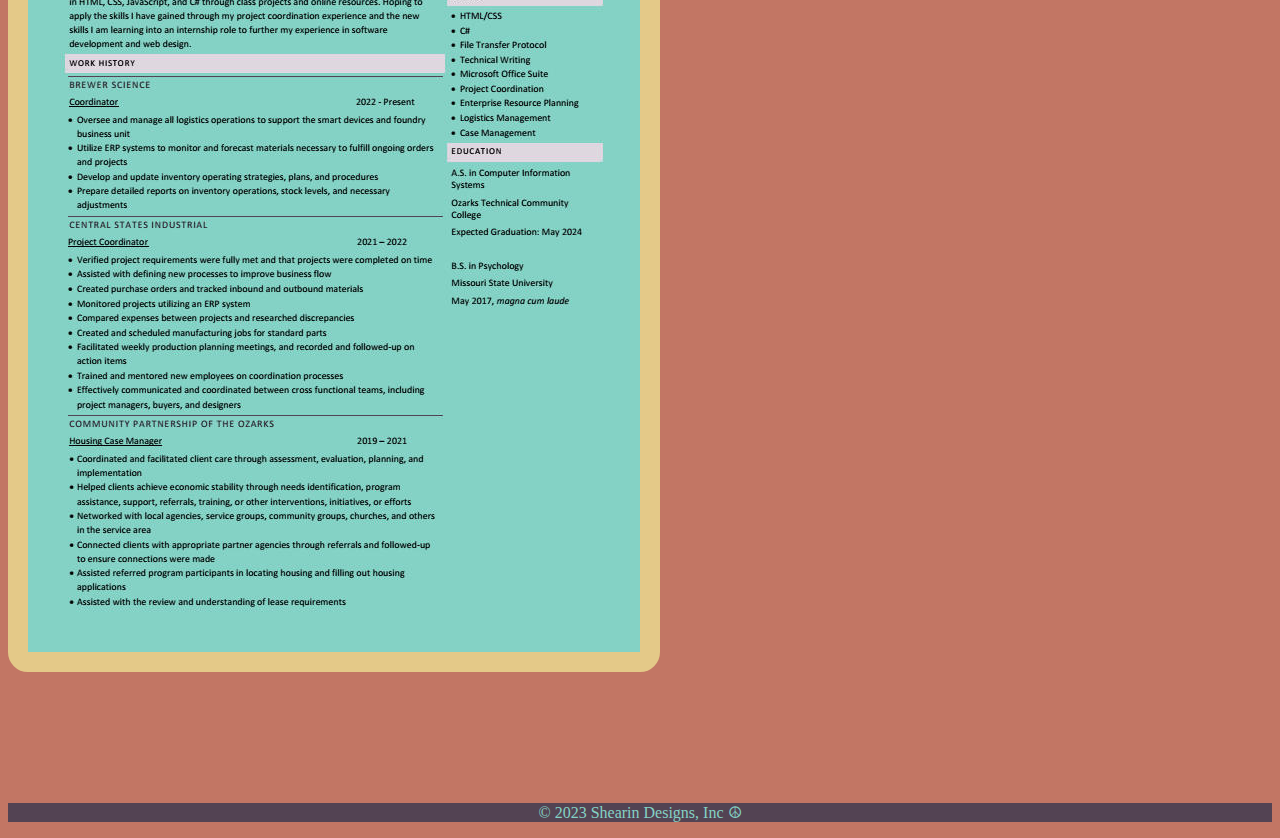
==== commit b4c5e6a0: "updated font size" ====
--- a/index.html
+++ b/index.html
@@ -71,7 +71,6 @@
                         style="border-radius: 20px; border: 3px solid rgb(83, 67, 83);">
                 </div>
             </div>
-            <!-- <p class=" clearFloat">&nbsp;</p> -->
         </div>
     </a>
 
--- a/styles.css
+++ b/styles.css
@@ -36,25 +36,13 @@
 
 .introduction {
     font-family: 'Monoton', cursive;
-    font-size: 50px;
+    font-size: 40px;
 }
 
 .heading {
     font-family: 'Jura', sans-serif;
     font-size: 50px;
     font-weight: bolder;
-}
-
-.right {
-    float: right;
-    border-radius: 15px;
-    border: 3px solid rgb(83, 67, 83);
-    margin-left: 1%; 
-    max-width: 400px;
-}
-
-.clearFloat {
-	clear: both;
 }
 
 /*classes and skills section*/
